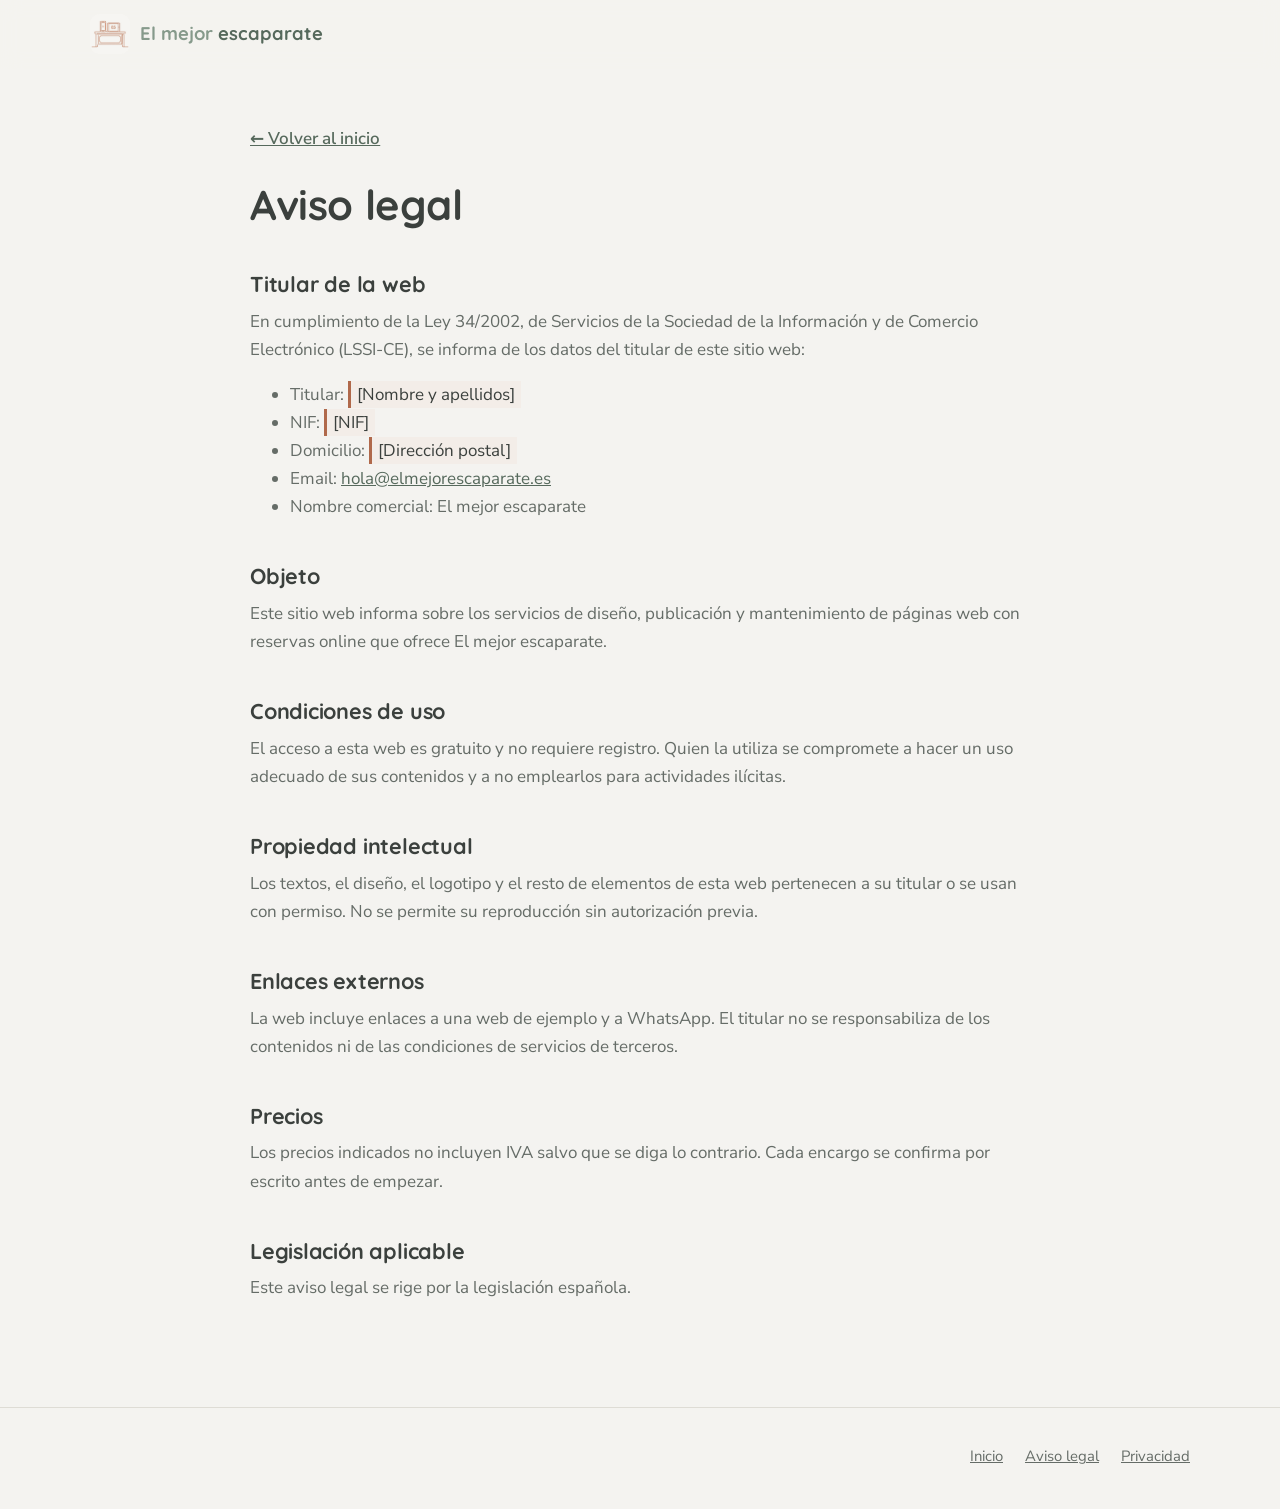
==== aviso-legal.html @ 42805385 "Add files via upload" ====
<!doctype html>
<html lang="es">
<head>
<meta charset="utf-8">
<meta name="viewport" content="width=device-width, initial-scale=1">
<title>Aviso legal · El mejor escaparate</title>
<meta name="robots" content="noindex, follow">
<link rel="canonical" href="https://elmejorescaparate.es/aviso-legal.html">
<link rel="icon" type="image/png" sizes="32x32" href="/assets/img/favicon-32.png">
<link rel="stylesheet" href="/styles.css?v=20261019">
</head>
<body>
<header class="cabecera"><div class="envoltura cabecera-in">
  <a class="marca" href="/"><img src="/assets/img/apple-touch-icon.png" alt="" width="40" height="40"><span>El mejor <b>escaparate</b></span></a>
</div></header>
<main class="legal"><div class="envoltura estrecha">
<a class="volver" href="/">← Volver al inicio</a>
<h1>Aviso legal</h1>
<!-- ⚠️ Completa los datos marcados antes de publicar la web. -->
<h2>Titular de la web</h2>
<p>En cumplimiento de la Ley 34/2002, de Servicios de la Sociedad de la Información y de Comercio Electrónico (LSSI-CE), se informa de los datos del titular de este sitio web:</p>
<ul>
  <li>Titular: <span class="pendiente">[Nombre y apellidos]</span></li>
  <li>NIF: <span class="pendiente">[NIF]</span></li>
  <li>Domicilio: <span class="pendiente">[Dirección postal]</span></li>
  <li>Email: <a href="mailto:hola@elmejorescaparate.es">hola@elmejorescaparate.es</a></li>
  <li>Nombre comercial: El mejor escaparate</li>
</ul>
<h2>Objeto</h2>
<p>Este sitio web informa sobre los servicios de diseño, publicación y mantenimiento de páginas web con reservas online que ofrece El mejor escaparate.</p>
<h2>Condiciones de uso</h2>
<p>El acceso a esta web es gratuito y no requiere registro. Quien la utiliza se compromete a hacer un uso adecuado de sus contenidos y a no emplearlos para actividades ilícitas.</p>
<h2>Propiedad intelectual</h2>
<p>Los textos, el diseño, el logotipo y el resto de elementos de esta web pertenecen a su titular o se usan con permiso. No se permite su reproducción sin autorización previa.</p>
<h2>Enlaces externos</h2>
<p>La web incluye enlaces a una web de ejemplo y a WhatsApp. El titular no se responsabiliza de los contenidos ni de las condiciones de servicios de terceros.</p>
<h2>Precios</h2>
<p>Los precios indicados no incluyen IVA salvo que se diga lo contrario. Cada encargo se confirma por escrito antes de empezar.</p>
<h2>Legislación aplicable</h2>
<p>Este aviso legal se rige por la legislación española.</p>
</div></main>
<footer class="pie"><div class="envoltura pie-in">
  <nav aria-label="Legal"><a href="/">Inicio</a><a href="/aviso-legal.html">Aviso legal</a><a href="/privacidad.html">Privacidad</a></nav>
</div></footer>
</body>
</html>
---- styles.css ----
/* El mejor escaparate — estilos
   Paleta tomada del logo: verde salvia + terracota, sobre grises cálidos muy claros. */

@font-face { font-family: "Quicksand"; font-weight: 500; font-display: swap; src: url("assets/fuentes/quicksand-latin-500-normal.woff2") format("woff2"); }
@font-face { font-family: "Quicksand"; font-weight: 700; font-display: swap; src: url("assets/fuentes/quicksand-latin-700-normal.woff2") format("woff2"); }
@font-face { font-family: "Nunito Sans"; font-weight: 400; font-display: swap; src: url("assets/fuentes/nunito-sans-latin-400-normal.woff2") format("woff2"); }
@font-face { font-family: "Nunito Sans"; font-weight: 600; font-display: swap; src: url("assets/fuentes/nunito-sans-latin-600-normal.woff2") format("woff2"); }
@font-face { font-family: "Nunito Sans"; font-weight: 700; font-display: swap; src: url("assets/fuentes/nunito-sans-latin-700-normal.woff2") format("woff2"); }

:root {
  --fondo: #F4F3F0;
  --fondo-2: #ECEBE6;
  --superficie: #FBFAF8;
  --linea: #DEDCD5;
  --texto: #3B403D;
  --texto-suave: #656C67;
  --salvia: #869A8B;        /* color del logotipo */
  --salvia-osc: #56695C;    /* botones y textos de acento (contraste AA) */
  --salvia-claro: #E3E9E3;
  --terracota: #B0694B;     /* color del dibujo del logo, solo para detalles */
  --radio: 16px;
  --sombra: 0 1px 2px rgba(59,64,61,.05), 0 8px 24px rgba(59,64,61,.06);
  --titulos: "Quicksand", "Nunito Sans", system-ui, sans-serif;
  --cuerpo: "Nunito Sans", system-ui, -apple-system, "Segoe UI", sans-serif;
}

*, *::before, *::after { box-sizing: border-box; }
html { scroll-behavior: smooth; -webkit-text-size-adjust: 100%; }
@media (prefers-reduced-motion: reduce) { html { scroll-behavior: auto; } * { transition: none !important; } }
body { margin: 0; background: var(--fondo); color: var(--texto); font: 400 1.0625rem/1.65 var(--cuerpo); }
img, svg { display: block; max-width: 100%; height: auto; }
a { color: var(--salvia-osc); }
h1, h2, h3 { font-family: var(--titulos); font-weight: 700; line-height: 1.15; margin: 0 0 .5em; color: var(--texto); letter-spacing: -.01em; text-wrap: balance; }
h1 { font-size: clamp(2.2rem, 5.2vw, 3.6rem); }
h2 { font-size: clamp(1.75rem, 3.6vw, 2.5rem); }
h3 { font-size: 1.2rem; }
p { margin: 0 0 1em; }
:focus-visible { outline: 3px solid var(--terracota); outline-offset: 3px; border-radius: 6px; }

.saltar { position: absolute; left: -999px; top: 8px; background: var(--superficie); padding: 8px 14px; border-radius: 8px; z-index: 100; }
.saltar:focus { left: 16px; }

.envoltura { width: 100%; max-width: 1140px; margin: 0 auto; padding: 0 20px; }
.estrecha { max-width: 820px; }

/* Botones */
.boton { display: inline-flex; align-items: center; justify-content: center; gap: .55em; padding: .9em 1.5em; border-radius: 999px; background: var(--salvia-osc); color: #fff; font: 700 1rem/1.2 var(--cuerpo); text-decoration: none; border: 2px solid var(--salvia-osc); transition: background .2s, transform .2s; }
.boton:hover { background: #4A5B4F; border-color: #4A5B4F; transform: translateY(-1px); }
.boton svg { width: 1.25em; height: 1.25em; }
.boton-sec { background: transparent; color: var(--salvia-osc); }
.boton-sec:hover { background: var(--salvia-claro); border-color: var(--salvia-osc); }
.boton-peq { padding: .55em 1.1em; font-size: .95rem; }
.boton-ancho { width: 100%; }

/* Cabecera */
.cabecera { position: sticky; top: 0; z-index: 50; background: rgba(244,243,240,.88); backdrop-filter: saturate(140%) blur(10px); -webkit-backdrop-filter: saturate(140%) blur(10px); border-bottom: 1px solid transparent; }
.cabecera.con-sombra { border-bottom-color: var(--linea); }
.cabecera-in { display: flex; align-items: center; gap: 24px; min-height: 68px; }
.marca { display: flex; align-items: center; gap: 10px; text-decoration: none; color: var(--salvia); font: 700 1.15rem/1 var(--titulos); }
.marca img { border-radius: 10px; }
.marca b { font-weight: 700; color: var(--salvia-osc); }
.menu { display: flex; gap: 26px; margin-left: auto; }
.menu a { color: var(--texto-suave); text-decoration: none; font-weight: 600; font-size: .97rem; }
.menu a:hover { color: var(--salvia-osc); }

/* Portada */
.portada { padding: 56px 0 40px; }
.portada-in { display: grid; grid-template-columns: 1.15fr .85fr; gap: 48px; align-items: center; }
.antetitulo { font: 700 .82rem/1.3 var(--cuerpo); letter-spacing: .12em; text-transform: uppercase; color: var(--terracota); margin-bottom: 14px; }
.entrada { font-size: 1.2rem; color: var(--texto-suave); max-width: 34em; }
.entrada strong { color: var(--texto); }
.acciones { display: flex; flex-wrap: wrap; gap: 12px; margin: 28px 0 18px; }
.acciones.centro { justify-content: center; align-items: center; flex-direction: column; }
.nota-portada { font-size: .98rem; color: var(--texto-suave); display: flex; align-items: center; gap: 8px; }
.nota-portada::before { content: ""; width: 8px; height: 8px; border-radius: 50%; background: var(--terracota); flex: none; }
.portada-logo { background: var(--superficie); border-radius: 28px; padding: 36px 28px; box-shadow: var(--sombra); }
.portada-logo img { margin: 0 auto; width: 100%; max-width: 420px; }

/* Sectores */
.sectores { padding: 24px 0 40px; }
.titulo-peq { font: 700 .82rem/1.3 var(--cuerpo); letter-spacing: .12em; text-transform: uppercase; color: var(--texto-suave); text-align: center; margin-bottom: 16px; }
.chips { list-style: none; margin: 0; padding: 0; display: flex; flex-wrap: wrap; gap: 10px; justify-content: center; }
.chips li { padding: .5em 1.05em; border: 1px solid var(--linea); border-radius: 999px; background: var(--superficie); color: var(--texto); font-weight: 600; font-size: .95rem; }
.chips li:last-child { border-style: dashed; color: var(--texto-suave); background: transparent; }

/* Bloques */
.bloque { padding: 88px 0; }
.bloque-claro { background: var(--fondo-2); }
.cabeza-bloque { max-width: 640px; margin: 0 auto 48px; text-align: center; }
.cabeza-bloque > p:last-child { color: var(--texto-suave); font-size: 1.1rem; }

.rejilla-servicios { display: grid; grid-template-columns: repeat(4, 1fr); gap: 20px; }
.servicio { background: var(--superficie); border: 1px solid var(--linea); border-radius: var(--radio); padding: 26px 22px; }
.servicio svg { width: 44px; height: 44px; padding: 10px; border-radius: 12px; background: var(--salvia-claro); stroke: var(--salvia-osc); fill: none; stroke-width: 1.7; stroke-linecap: round; stroke-linejoin: round; margin-bottom: 16px; }
.servicio h3 { font-size: 1.12rem; }
.servicio p { color: var(--texto-suave); font-size: .98rem; margin: 0; }

/* Ejemplo */
.ejemplo-in { display: grid; grid-template-columns: .9fr 1.1fr; gap: 56px; align-items: center; }
.ejemplo-texto p { color: var(--texto-suave); }
.ejemplo-texto strong { color: var(--texto); }
.ejemplo-texto .boton { margin-top: 8px; }

.navegador { display: block; text-decoration: none; color: inherit; background: var(--superficie); border-radius: 18px; overflow: hidden; box-shadow: 0 2px 4px rgba(59,64,61,.06), 0 24px 48px rgba(59,64,61,.12); border: 1px solid var(--linea); transition: transform .3s, box-shadow .3s; }
.navegador:hover { transform: translateY(-4px) rotate(-.3deg); box-shadow: 0 2px 4px rgba(59,64,61,.06), 0 32px 60px rgba(59,64,61,.16); }
.navegador-barra { display: flex; align-items: center; gap: 6px; padding: 12px 14px; background: #E7E5DF; }
.punto { width: 10px; height: 10px; border-radius: 50%; background: #CFCBC2; }
.direccion { margin-left: 10px; flex: 1; background: var(--superficie); border-radius: 999px; padding: 4px 12px; font-size: .78rem; color: var(--texto-suave); white-space: nowrap; overflow: hidden; text-overflow: ellipsis; }
.navegador-pie { display: block; padding: 14px 18px; border-top: 1px solid var(--linea); font-weight: 700; color: var(--salvia-osc); }

/* Vista dibujada de la demo */
.mini { padding: 18px 20px 22px; background: #FAF7F2; }
.mini-cab { display: flex; align-items: center; gap: 12px; margin-bottom: 22px; }
.mini-logo { font: 700 1rem/1 var(--titulos); color: #6F5A48; }
.mini-links { display: flex; gap: 8px; margin-left: auto; }
.mini-links i { width: 34px; height: 6px; border-radius: 4px; background: #E2DBD0; }
.mini-btn { font-size: .68rem; font-weight: 700; color: #fff; background: #8A6F57; border-radius: 999px; padding: 5px 10px; white-space: nowrap; }
.mini-btn.grande { display: inline-block; margin-top: 14px; font-size: .72rem; padding: 7px 13px; }
.mini-cuerpo { display: grid; grid-template-columns: 1.2fr .8fr; gap: 18px; align-items: center; }
.mini-ante { display: block; font-size: .62rem; letter-spacing: .1em; text-transform: uppercase; color: #A2876C; font-weight: 700; margin-bottom: 6px; }
.mini-h { display: block; font: 700 1.25rem/1.15 var(--titulos); color: #4A3F36; margin-bottom: 10px; }
.mini-l { display: block; height: 6px; border-radius: 4px; background: #E6DFD4; margin-bottom: 6px; }
.mini-l.corta { width: 70%; }
.mini-foto { aspect-ratio: 4/5; border-radius: 14px; background: radial-gradient(circle at 50% 38%, #D9C7B3 0 22%, transparent 23%), radial-gradient(ellipse at 50% 100%, #C4AE97 0 45%, transparent 46%), linear-gradient(160deg, #EADFD2, #DCCDBB); }
.mini-cal { display: grid; grid-template-columns: repeat(5, 1fr); gap: 6px; margin-top: 18px; padding: 12px; border-radius: 12px; background: #fff; border: 1px solid #EEE7DC; font-size: .68rem; text-align: center; }
.mini-cal span { color: #A2876C; font-weight: 700; }
.mini-cal b { font-weight: 600; padding: 5px 0; border-radius: 6px; background: #F4EEE6; color: #6F5A48; }
.mini-cal b.on { background: #8A6F57; color: #fff; }

/* Pasos */
.pasos { list-style: none; padding: 0; margin: 0; display: grid; grid-template-columns: repeat(3, 1fr); gap: 24px; counter-reset: paso; }
.pasos li { position: relative; background: var(--superficie); border: 1px solid var(--linea); border-radius: var(--radio); padding: 30px 26px; }
.num { display: grid; place-items: center; width: 44px; height: 44px; border-radius: 50%; border: 2px solid var(--terracota); color: var(--terracota); font: 700 1.2rem/1 var(--titulos); margin-bottom: 18px; }
.pasos p { color: var(--texto-suave); margin: 0; }

/* Precio */
.tarjeta-precio { max-width: 760px; margin: 0 auto; background: var(--superficie); border-radius: 24px; border: 1px solid var(--linea); box-shadow: var(--sombra); padding: 40px; }
.precio-cols { display: grid; grid-template-columns: 1fr 1fr; gap: 0; margin-bottom: 30px; }
.precio-cols > div { padding: 0 28px; }
.precio-cols > div:first-child { padding-left: 0; border-right: 1px solid var(--linea); }
.precio-etiqueta { font-weight: 700; color: var(--texto-suave); font-size: .9rem; text-transform: uppercase; letter-spacing: .08em; margin-bottom: 6px; }
.precio-cifra { font: 700 2.8rem/1.05 var(--titulos); color: var(--salvia-osc); margin-bottom: 10px; white-space: nowrap; }
.precio-cifra small { font: 600 1rem/1 var(--cuerpo); color: var(--texto-suave); }
.precio-cifra .desde { display: block; font: 600 .95rem/1.4 var(--cuerpo); color: var(--texto-suave); }
.precio-sub { color: var(--texto-suave); font-size: .97rem; margin: 0; }
.precio-cols > div:first-child .precio-cifra { padding-top: 1.33rem; }
.incluye { list-style: none; padding: 24px 0; margin: 0 0 24px; border-top: 1px solid var(--linea); border-bottom: 1px solid var(--linea); display: grid; grid-template-columns: 1fr 1fr; gap: 10px 28px; }
.incluye li { position: relative; padding-left: 30px; }
.incluye li::before { content: ""; position: absolute; left: 0; top: .3em; width: 20px; height: 20px; border-radius: 50%; background: var(--salvia-claro) url("data:image/svg+xml,%3Csvg xmlns='http://www.w3.org/2000/svg' viewBox='0 0 24 24' fill='none' stroke='%2356695C' stroke-width='3' stroke-linecap='round' stroke-linejoin='round'%3E%3Cpath d='m6 12 4 4 8-8'/%3E%3C/svg%3E") center/13px no-repeat; }
.precio-extra { background: #F3EDE8; border-left: 3px solid var(--terracota); border-radius: 0 12px 12px 0; padding: 16px 20px; color: var(--texto); }
.precio-nota { font-size: .9rem; color: var(--texto-suave); margin: 18px 0 0; text-align: center; }

/* FAQ */
.faq details { background: var(--superficie); border: 1px solid var(--linea); border-radius: 14px; margin-bottom: 12px; }
.faq summary { cursor: pointer; list-style: none; padding: 20px 56px 20px 24px; font: 700 1.08rem/1.35 var(--titulos); position: relative; }
.faq summary::-webkit-details-marker { display: none; }
.faq summary::after { content: ""; position: absolute; right: 24px; top: 50%; width: 10px; height: 10px; border-right: 2px solid var(--salvia-osc); border-bottom: 2px solid var(--salvia-osc); transform: translateY(-70%) rotate(45deg); transition: transform .2s; }
.faq details[open] summary::after { transform: translateY(-30%) rotate(-135deg); }
.faq details p { padding: 0 24px 20px; margin: 0; color: var(--texto-suave); }

/* Cierre */
.cierre { padding: 0 0 96px; }
.cierre-in { background: var(--salvia-claro); border-radius: 28px; padding: 64px 28px; text-align: center; }
.cierre p { color: var(--texto-suave); font-size: 1.12rem; max-width: 32em; margin: 0 auto; }
.enlace-email { color: var(--texto-suave); font-size: .97rem; }

/* Pie */
.pie { border-top: 1px solid var(--linea); padding: 36px 0 40px; font-size: .93rem; }
.pie-in { display: flex; flex-wrap: wrap; align-items: center; gap: 16px 32px; }
.marca-pie { font-size: 1rem; }
.pie nav { display: flex; flex-wrap: wrap; gap: 8px 22px; margin-left: auto; }
.pie nav a { color: var(--texto-suave); }
.pie-nota { width: 100%; margin: 0; color: var(--texto-suave); font-size: .86rem; }

/* WhatsApp flotante (solo móvil) */
.wa-flotante { display: none; position: fixed; right: 16px; bottom: 16px; z-index: 60; width: 58px; height: 58px; border-radius: 50%; background: var(--salvia-osc); color: #fff; place-items: center; box-shadow: 0 8px 24px rgba(59,64,61,.25); }
.wa-flotante svg { width: 30px; height: 30px; }

/* Páginas legales y 404 */
.legal { padding: 56px 0 88px; }
.legal h1 { font-size: clamp(2rem, 4vw, 2.6rem); }
.legal h2 { font-size: 1.35rem; margin-top: 2em; }
.legal p, .legal li { color: var(--texto-suave); }
.legal .pendiente { background: #F3EDE8; border-left: 3px solid var(--terracota); padding: 2px 6px; color: var(--texto); }
.volver { display: inline-block; margin-bottom: 28px; font-weight: 600; }
.error { min-height: 70vh; display: grid; place-items: center; text-align: center; padding: 40px 0; }
.error img { width: 180px; margin: 0 auto 24px; }

/* Responsive */
@media (max-width: 1020px) {
  .rejilla-servicios { grid-template-columns: repeat(2, 1fr); }
  .ejemplo-in { grid-template-columns: 1fr; gap: 40px; }
  .ejemplo-texto { max-width: 640px; }
}
@media (max-width: 820px) {
  .menu { display: none; }
  .cabecera-in { justify-content: space-between; }
  .portada { padding-top: 32px; }
  .portada-in { grid-template-columns: 1fr; gap: 32px; }
  .portada-logo { order: -1; padding: 20px; max-width: 360px; margin: 0 auto; width: 100%; }
  .portada-logo img { max-width: 260px; }
  .pasos { grid-template-columns: 1fr; }
  .bloque { padding: 64px 0; }
  .tarjeta-precio { padding: 28px 22px; }
  .precio-cols { grid-template-columns: 1fr; gap: 24px; }
  .precio-cols > div, .precio-cols > div:first-child { padding: 0; border-right: 0; }
  .precio-cols > div:first-child { padding-bottom: 24px; border-bottom: 1px solid var(--linea); }
  .precio-cols > div:first-child .precio-cifra { padding-top: 0; }
  .incluye { grid-template-columns: 1fr; }
  .wa-flotante { display: grid; }
  .cabecera .boton-peq { display: none; }
  .pie nav { margin-left: 0; }
  .pie { padding-bottom: 96px; }
}
@media (max-width: 520px) {
  body { font-size: 1rem; }
  .envoltura { padding: 0 16px; }
  .rejilla-servicios { grid-template-columns: 1fr; }
  .acciones .boton { width: 100%; }
  .entrada { font-size: 1.08rem; }
  .precio-cifra { font-size: 2.4rem; }
  .cierre-in { padding: 48px 20px; }
  .mini { padding: 14px; }
  .mini-h { font-size: 1rem; }
  .mini-links { display: none; }
}
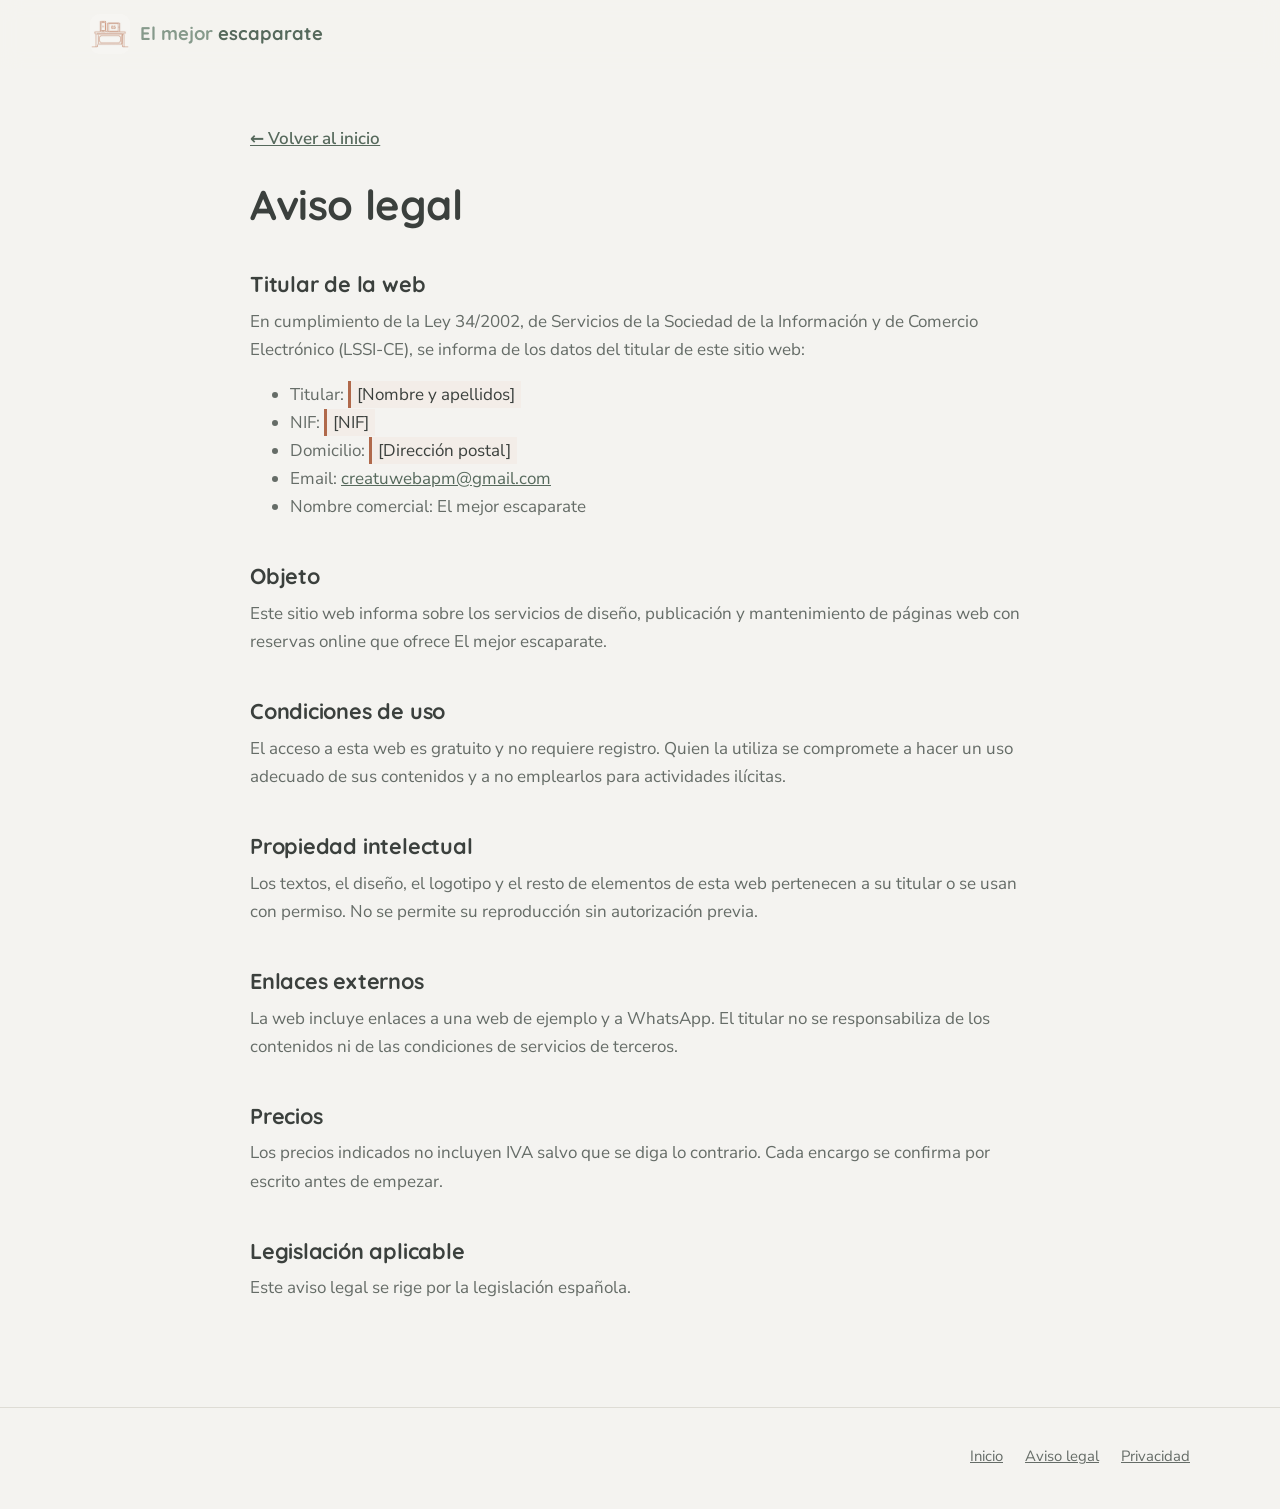
==== commit 2c7346bc: "Add files via upload" ====
--- a/aviso-legal.html
+++ b/aviso-legal.html
@@ -23,7 +23,7 @@
   <li>Titular: <span class="pendiente">[Nombre y apellidos]</span></li>
   <li>NIF: <span class="pendiente">[NIF]</span></li>
   <li>Domicilio: <span class="pendiente">[Dirección postal]</span></li>
-  <li>Email: <a href="mailto:hola@elmejorescaparate.es">hola@elmejorescaparate.es</a></li>
+  <li>Email: <a href="mailto:creatuwebapm@gmail.com">creatuwebapm@gmail.com</a></li>
   <li>Nombre comercial: El mejor escaparate</li>
 </ul>
 <h2>Objeto</h2>
